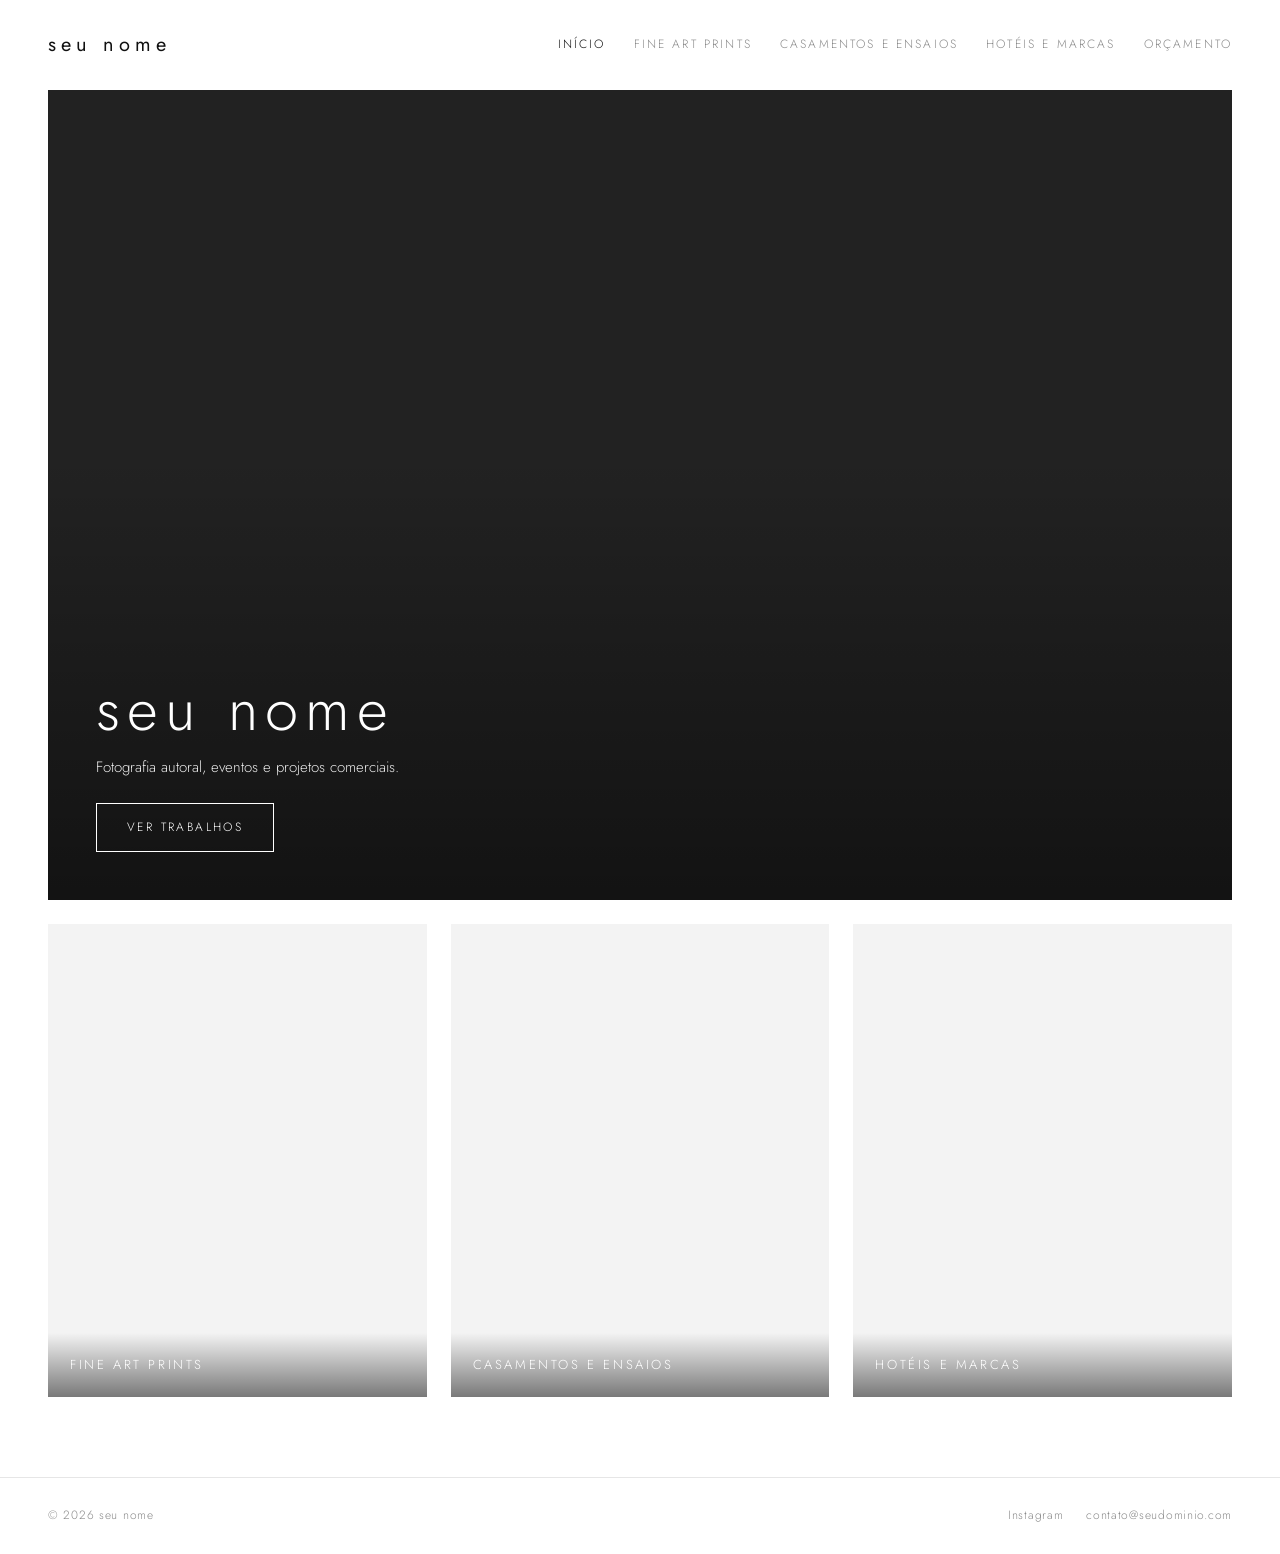
==== index.html @ 7134f103 "Publish photography site Co-Authored-By: Claude Opus 5.5 <noreply@anthropic.com> Claude-Session: htt" ====
<!DOCTYPE html>
<html lang="pt-BR">
<head>
  <meta charset="UTF-8">
  <meta name="viewport" content="width=device-width, initial-scale=1">
  <title>Fotografia</title>
  <meta name="description" content="Fotografia autoral, casamentos, ensaios e projetos comerciais.">
  <link rel="preconnect" href="https://fonts.googleapis.com">
  <link rel="preconnect" href="https://fonts.gstatic.com" crossorigin>
  <link href="https://fonts.googleapis.com/css2?family=Jost:wght@300;400&display=swap" rel="stylesheet">
  <link rel="stylesheet" href="css/style.css">
</head>
<body data-page="home">
  <main></main>
  <noscript><p style="padding:120px 24px;text-align:center">Ative o JavaScript para ver as galerias.</p></noscript>
  <script src="js/dados.js"></script>
  <script src="js/main.js"></script>
</body>
</html>
---- css/style.css ----
/* ===== Tema (ajuste cores e fontes aqui) ===== */
:root {
  --fundo: #ffffff;
  --texto: #111111;
  --suave: #8a8a8a;
  --linha: #e6e6e6;
  --fonte: "Jost", "Helvetica Neue", Arial, sans-serif;
  --gap: 24px;
  --margem: 48px;
  --header: 90px;
}

* { box-sizing: border-box; margin: 0; padding: 0; }
html { -webkit-text-size-adjust: 100%; }
body {
  font-family: var(--fonte);
  font-weight: 300;
  color: var(--texto);
  background: var(--fundo);
  line-height: 1.6;
  opacity: 0;
  animation: entrar .5s ease forwards;
}
body.saindo { opacity: 0; transition: opacity .25s ease; animation: none; }
@keyframes entrar { to { opacity: 1; } }

a { color: inherit; text-decoration: none; }
img { display: block; max-width: 100%; }
button { font: inherit; color: inherit; background: none; border: 0; cursor: pointer; }

main { min-height: calc(100vh - 160px); padding-top: var(--header); }

/* ===== Cabeçalho ===== */
.site-header {
  position: fixed; inset: 0 0 auto 0; z-index: 50;
  height: var(--header);
  display: flex; align-items: center; justify-content: space-between;
  padding: 0 var(--margem);
  background: var(--fundo);
  transition: height .3s ease, box-shadow .3s ease;
}
.site-header.rolado { height: 64px; box-shadow: 0 1px 0 var(--linha); }

.logo {
  font-size: 20px; letter-spacing: .25em; text-transform: lowercase; font-weight: 400;
}
.nav { display: flex; gap: 28px; }
.nav a, .menu-mobile a {
  font-size: 12px; letter-spacing: .18em; text-transform: uppercase;
  color: var(--suave); transition: color .2s;
}
.nav a:hover, .nav a.ativo, .menu-mobile a.ativo { color: var(--texto); }

.hamburger { display: none; width: 28px; height: 20px; position: relative; z-index: 60; }
.hamburger i {
  position: absolute; left: 0; width: 100%; height: 1px; background: var(--texto);
  transition: transform .3s, opacity .3s, top .3s;
}
.hamburger i:nth-child(1) { top: 2px; }
.hamburger i:nth-child(2) { top: 10px; }
.hamburger i:nth-child(3) { top: 18px; }
.menu-aberto .hamburger i:nth-child(1) { top: 10px; transform: rotate(45deg); }
.menu-aberto .hamburger i:nth-child(2) { opacity: 0; }
.menu-aberto .hamburger i:nth-child(3) { top: 10px; transform: rotate(-45deg); }

.menu-mobile {
  position: fixed; inset: 0; z-index: 40;
  background: var(--fundo);
  display: flex; align-items: center; justify-content: center;
  opacity: 0; pointer-events: none; transition: opacity .3s ease;
}
.menu-mobile nav { display: flex; flex-direction: column; gap: 26px; text-align: center; }
.menu-mobile a { font-size: 15px; }
.menu-aberto .menu-mobile { opacity: 1; pointer-events: auto; }
.menu-aberto { overflow: hidden; }

/* ===== Imagens com fade ===== */
img.fade { opacity: 0; transition: opacity .8s ease, transform .8s ease; }
img.fade.ok { opacity: 1; }

/* ===== Grade de projetos ===== */
.covers {
  display: grid;
  grid-template-columns: repeat(3, 1fr);
  gap: var(--gap);
  padding: 24px var(--margem) 80px;
}
.cover { display: block; }
.cover-img { position: relative; aspect-ratio: 3 / 4; overflow: hidden; background: #f3f3f3; }
.cover-img img { width: 100%; height: 100%; object-fit: cover; }
.cover:hover .cover-img img { transform: scale(1.04); }
.cover-info { padding: 14px 0 0; text-align: center; }
.cover-info .titulo { font-size: 13px; letter-spacing: .16em; text-transform: uppercase; font-weight: 400; }
.cover-info .ano { font-size: 12px; color: var(--suave); letter-spacing: .1em; }

/* ===== Home ===== */
.hero { position: relative; background: #222; height: calc(100vh - var(--header)); min-height: 420px; overflow: hidden; margin: 0 var(--margem); }
.slide {
  position: absolute; inset: 0;
  background-size: cover; background-position: center;
  opacity: 0; transform: scale(1.06);
  transition: opacity 1.6s ease, transform 6s ease;
}
.slide.ativo { opacity: 1; transform: scale(1); }
.hero::after { content: ""; position: absolute; inset: 0; background: linear-gradient(to top, rgba(0,0,0,.45), transparent 55%); }
.hero-texto { position: absolute; left: 48px; bottom: 48px; z-index: 2; color: #fff; max-width: 520px; }
.hero-texto h1 { font-weight: 300; font-size: clamp(32px, 5vw, 60px); letter-spacing: .12em; text-transform: lowercase; line-height: 1.1; }
.hero-texto p { margin: 12px 0 24px; font-size: 15px; opacity: .9; }

.categorias {
  display: grid; grid-template-columns: repeat(3, 1fr); gap: var(--gap);
  padding: var(--gap) var(--margem) 80px;
}
.categoria { position: relative; aspect-ratio: 4 / 5; overflow: hidden; background: #f3f3f3; }
.categoria img { width: 100%; height: 100%; object-fit: cover; }
.categoria:hover img { transform: scale(1.04); }
.categoria span {
  position: absolute; inset: auto 0 0 0; padding: 22px;
  color: #fff; font-size: 13px; letter-spacing: .2em; text-transform: uppercase;
  background: linear-gradient(to top, rgba(0,0,0,.5), transparent);
}

/* ===== Botões ===== */
.botao {
  display: inline-block; padding: 14px 30px;
  border: 1px solid var(--texto);
  font-size: 12px; letter-spacing: .2em; text-transform: uppercase;
  transition: background .25s, color .25s;
}
.botao:hover { background: var(--texto); color: var(--fundo); }
.botao.claro { border-color: #fff; color: #fff; }
.botao.claro:hover { background: #fff; color: #111; }

/* ===== Página de projeto ===== */
.projeto { max-width: 1200px; margin: 0 auto; padding: 40px var(--margem) 80px; }
.projeto-topo { text-align: center; max-width: 640px; margin: 0 auto 48px; }
.projeto-topo h1 { font-weight: 300; font-size: clamp(24px, 3vw, 34px); letter-spacing: .18em; text-transform: uppercase; }
.projeto-topo .ano { color: var(--suave); font-size: 13px; letter-spacing: .1em; margin-top: 4px; }
.projeto-topo p { margin-top: 18px; color: #444; }

.fotos { columns: 2; column-gap: var(--gap); }
.foto { display: block; width: 100%; margin-bottom: var(--gap); break-inside: avoid; cursor: zoom-in; background: #f3f3f3; }
.foto img { width: 100%; height: auto; }

.projeto-nav {
  display: flex; justify-content: space-between; gap: 16px;
  margin-top: 56px; padding-top: 24px; border-top: 1px solid var(--linha);
  font-size: 12px; letter-spacing: .14em; text-transform: uppercase; color: var(--suave);
}
.projeto-nav a:hover { color: var(--texto); }
.cta { text-align: center; margin-top: 64px; }
.cta p { margin-bottom: 16px; color: var(--suave); }

/* ===== Lightbox ===== */
.lightbox {
  position: fixed; inset: 0; z-index: 100;
  background: rgba(255,255,255,.96);
  display: flex; align-items: center; justify-content: center;
  opacity: 0; pointer-events: none; transition: opacity .3s ease;
}
.lightbox.aberto { opacity: 1; pointer-events: auto; }
.lightbox img { max-width: calc(100vw - 160px); max-height: calc(100vh - 100px); object-fit: contain; }
.lightbox button { position: absolute; font-size: 40px; font-weight: 200; line-height: 1; padding: 16px; color: #333; }
.lb-fechar { top: 12px; right: 20px; }
.lb-ant { left: 16px; top: 50%; transform: translateY(-50%); }
.lb-prox { right: 16px; top: 50%; transform: translateY(-50%); }
.lb-cont { position: absolute; bottom: 20px; font-size: 12px; letter-spacing: .15em; color: var(--suave); }

/* ===== Contato ===== */
.contato {
  display: grid; grid-template-columns: 1fr 1.2fr; gap: 64px;
  max-width: 1100px; margin: 0 auto; padding: 56px var(--margem) 96px;
}
.contato h1 { font-weight: 300; font-size: clamp(24px, 3vw, 34px); letter-spacing: .12em; text-transform: uppercase; margin-bottom: 18px; }
.contato p { color: #444; }
.contato-links { list-style: none; margin-top: 28px; display: grid; gap: 8px; }
.contato-links a { border-bottom: 1px solid var(--linha); }
.contato-links a:hover { border-color: var(--texto); }

.form { display: grid; gap: 20px; }
.form label { display: grid; gap: 6px; font-size: 11px; letter-spacing: .18em; text-transform: uppercase; color: var(--suave); }
.form input, .form select, .form textarea {
  font: inherit; font-size: 16px; color: var(--texto); text-transform: none; letter-spacing: 0;
  padding: 10px 0; border: 0; border-bottom: 1px solid var(--linha); background: transparent; border-radius: 0;
}
.form input:focus, .form select:focus, .form textarea:focus { outline: none; border-color: var(--texto); }
.form textarea { resize: vertical; }
.form .botao { justify-self: start; background: none; cursor: pointer; }

/* ===== Rodapé ===== */
.site-footer {
  display: flex; justify-content: space-between; flex-wrap: wrap; gap: 12px;
  padding: 28px var(--margem); border-top: 1px solid var(--linha);
  font-size: 12px; color: var(--suave); letter-spacing: .06em;
}
.site-footer a { margin-left: 18px; }
.site-footer a:hover { color: var(--texto); }

/* ===== Responsivo (mesmos pontos de quebra do site de referência) ===== */
@media (max-width: 1024px) {
  .nav { display: none; }
  .hamburger { display: block; }
}
@media (max-width: 768px) {
  :root { --margem: 16px; --gap: 16px; --header: 70px; }
  .covers, .categorias { grid-template-columns: repeat(2, 1fr); }
  .fotos { columns: 1; }
  .contato { grid-template-columns: 1fr; gap: 40px; }
  .hero-texto { left: 24px; bottom: 28px; right: 24px; }
  .lightbox img { max-width: 100vw; }
  .lb-ant, .lb-prox { display: none; }
}
@media (max-width: 540px) {
  .covers, .categorias { grid-template-columns: 1fr; }
  .projeto-nav a:first-child, .projeto-nav a:last-child { max-width: 40%; }
  .site-footer a { margin: 0 14px 0 0; }
}

@media (prefers-reduced-motion: reduce) {
  *, *::before, *::after { animation: none !important; transition: none !important; }
  body { opacity: 1; }
}
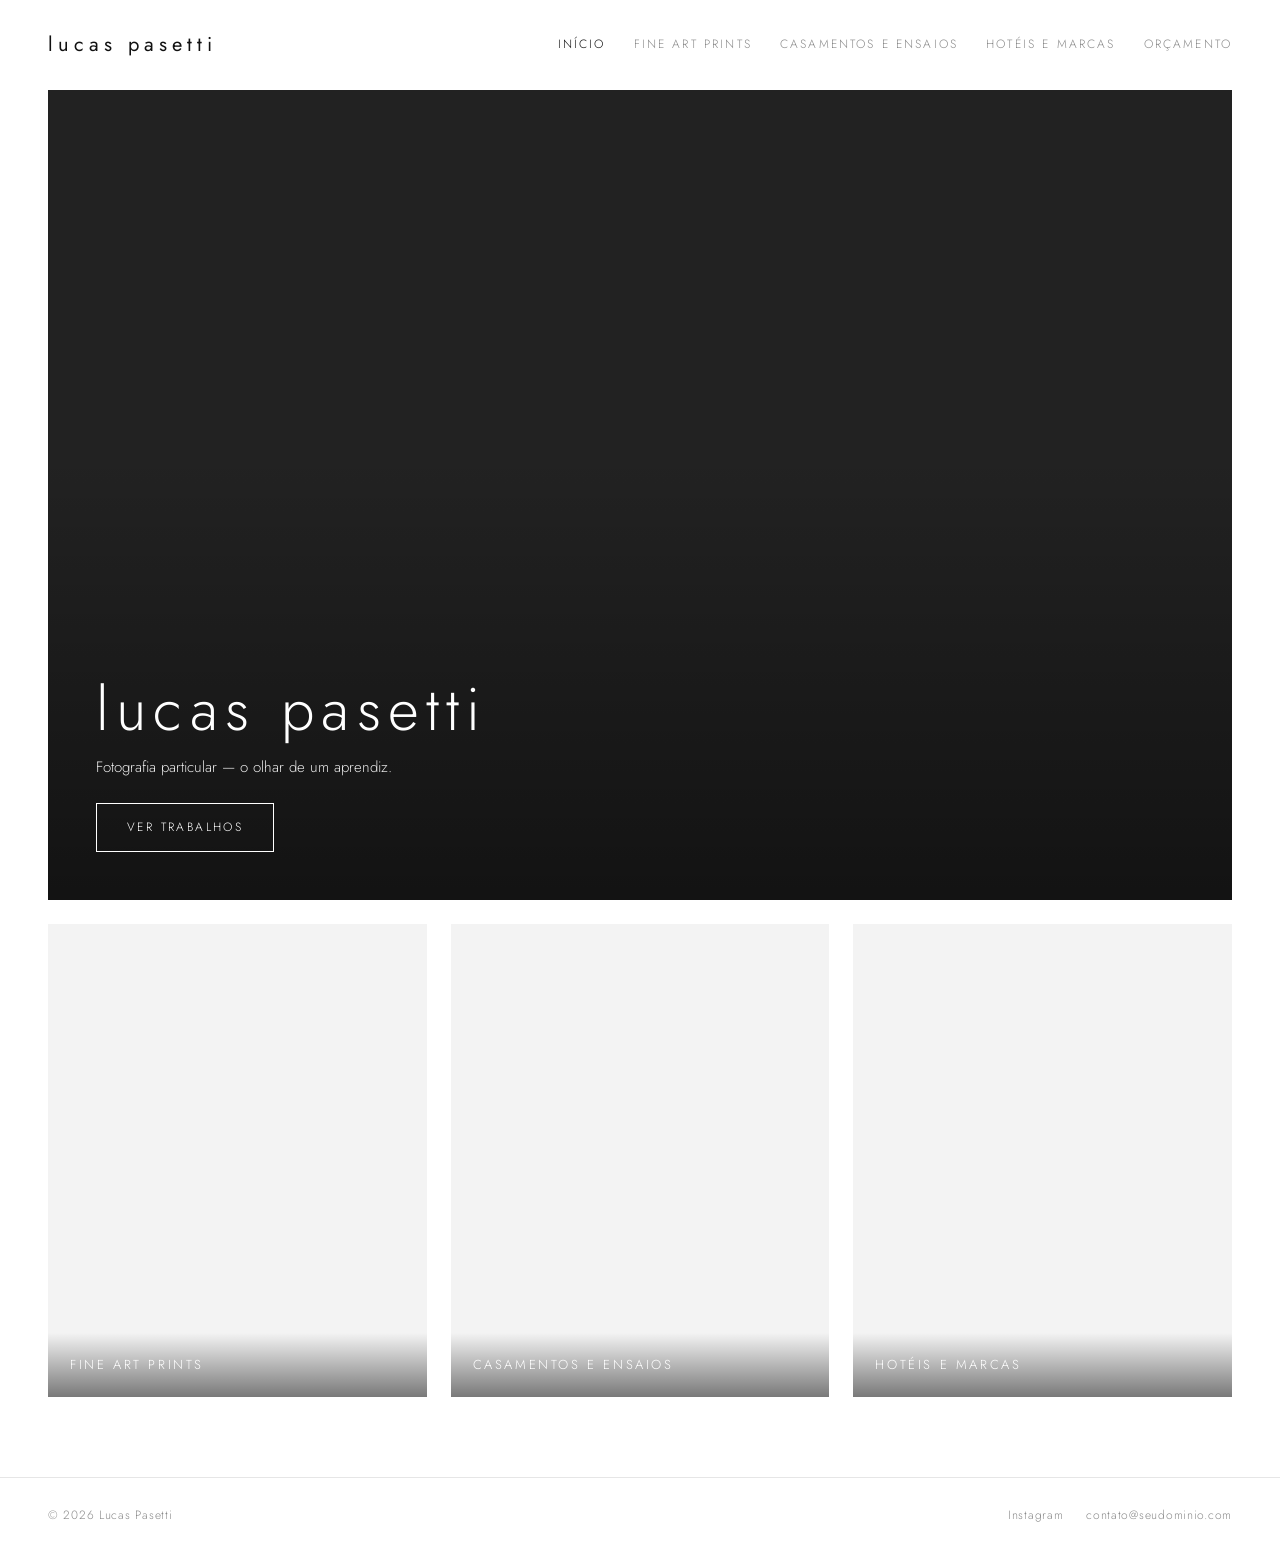
==== commit a0e58731: "Set site name and description to Lucas Pasetti Co-Authored-By: Claude Opus 5.5 <noreply@anthropic.co" ====
--- a/index.html
+++ b/index.html
@@ -3,8 +3,8 @@
 <head>
   <meta charset="UTF-8">
   <meta name="viewport" content="width=device-width, initial-scale=1">
-  <title>Fotografia</title>
-  <meta name="description" content="Fotografia autoral, casamentos, ensaios e projetos comerciais.">
+  <title>Lucas Pasetti — Fotografia</title>
+  <meta name="description" content="Lucas Pasetti — fotografia particular, o olhar de um aprendiz.">
   <link rel="preconnect" href="https://fonts.googleapis.com">
   <link rel="preconnect" href="https://fonts.gstatic.com" crossorigin>
   <link href="https://fonts.googleapis.com/css2?family=Jost:wght@300;400&display=swap" rel="stylesheet">
